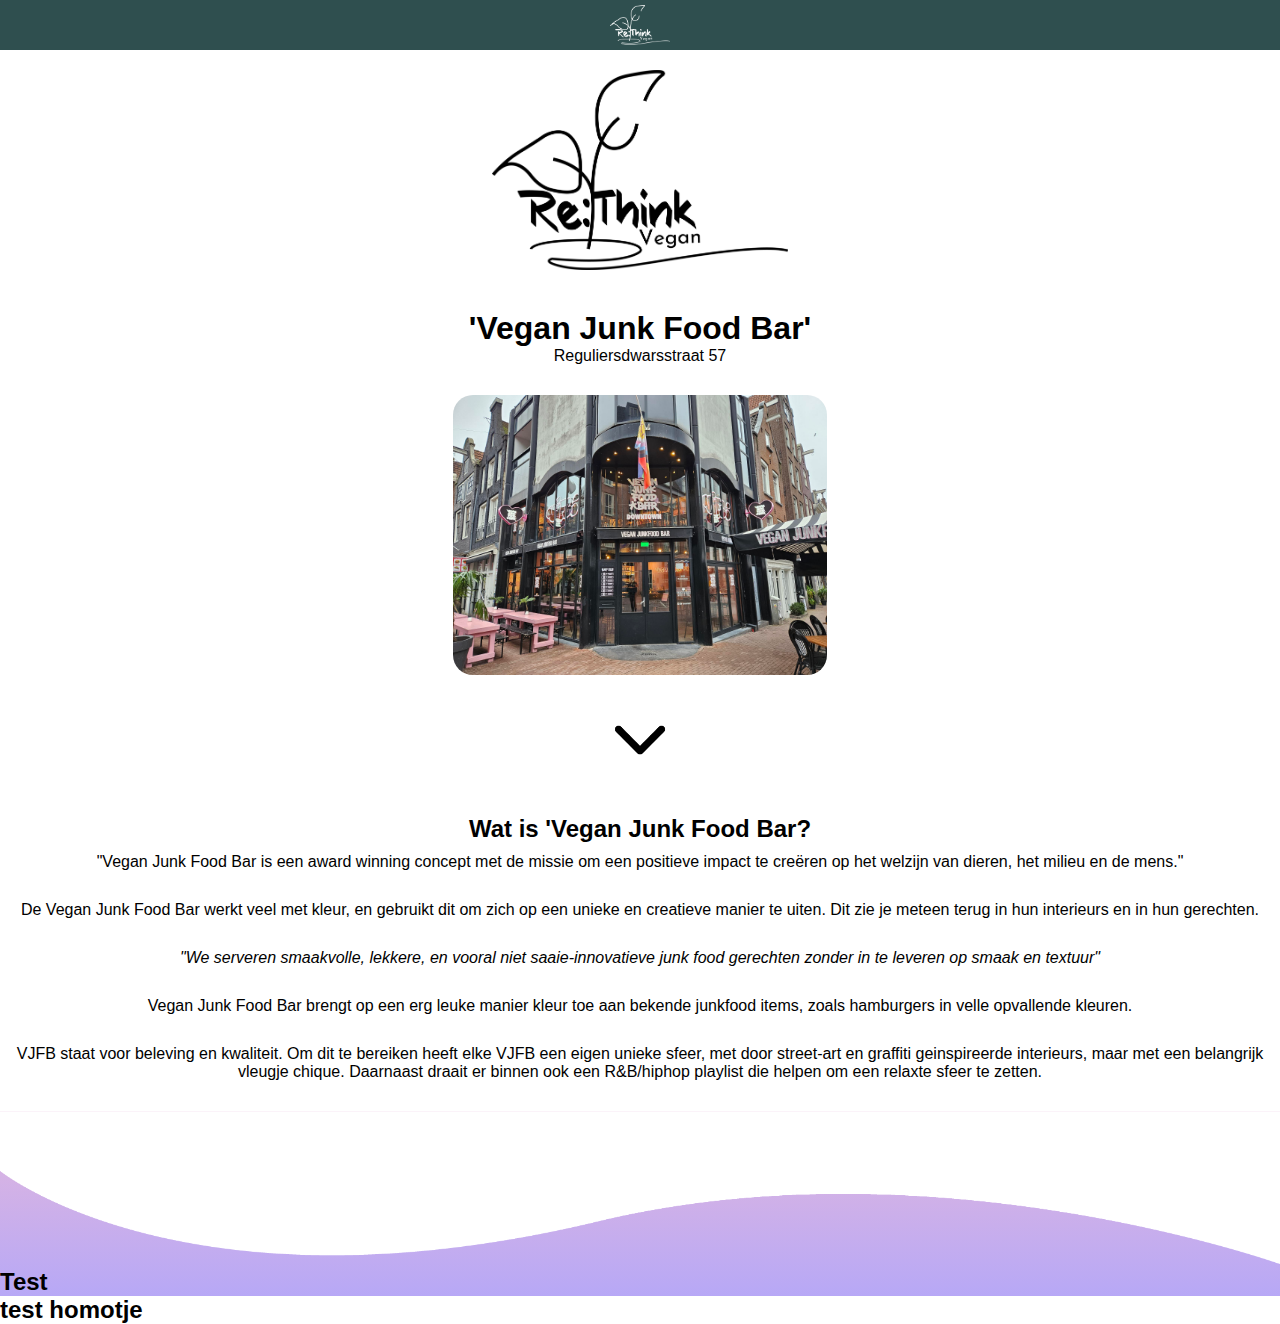
==== index.html @ 281cae29 "Initial commit" ====
<!DOCTYPE html>
<html lang="en">
<head>
    <meta charset="UTF-8">
    <meta name="viewport" content="width=device-width, initial-scale=1.0">
    <title>Home</title>
    <link rel="stylesheet" href="style.css">
</head>
<body>
    <header>
        <!--Afbeeldingen-->
        <figure class="topbar">
            <img src="images/logowit.png" class=topbarlogo alt="logo bovenste balk">
        </figure>
        <figure class="headerbar">
            <img src="images/rethinklogo.png" class="mainlogo" alt="logo rethink vegan">
        </figure>
        <h1>'Vegan Junk Food Bar'</h1>
        <p>Reguliersdwarsstraat 57</p>
        <figure class="shopfrontdiv">
            <img src="images/shopfront.png" class="shopfront" alt="plaatje voorkant winkel">
        </figure>
        <figure class="shopfrontdiv">
            <img src="images/pijlomlaag.png" class="pijlomlaag" alt="pijl omlaag">
        </figure>
        <!--Text-->
        <article class="beschrijving">
            <h2>Wat is 'Vegan Junk Food Bar?</h2>
            <p>"Vegan Junk Food Bar is een award winning concept met de missie om een ​positieve impact te creëren op het welzijn van dieren, het milieu en de mens."
            </p>
            <p>De Vegan Junk Food Bar werkt veel met kleur, en gebruikt dit om zich op een unieke en creatieve manier te uiten.
                Dit zie je meteen terug in hun interieurs en in hun gerechten.</p>
            <p class="italic">"We serveren smaakvolle, lekkere, en vooral niet saaie-innovatieve junk food gerechten zonder in te leveren op smaak en textuur"
            </p>
            <p>Vegan Junk Food Bar brengt op een erg leuke manier kleur toe aan bekende junkfood items, zoals hamburgers in velle opvallende kleuren.
            </p>
            <p>VJFB staat voor beleving en kwaliteit. Om dit te bereiken heeft elke VJFB een eigen unieke sfeer,
                 met door street-art en graffiti geinspireerde interieurs, maar met een belangrijk vleugje chique.
                  Daarnaast draait er binnen ook een R&B/hiphop playlist die helpen om een relaxte sfeer te zetten.
            </p>
        </article>
    </header>
    <!--Einde Header / Begin Main-->
    <main>
        <figure>
            <img src="images/lijndivgoed.png" class="lijndiv" alt="divider lijn">
        </figure>
        <h2>Test</h2>
    </main>
    <!--Einde Main / Begin Footer-->
    <footer>
        <h2>test homotje</h2>
    </footer>
    
</body>
</html>
---- style.css ----
* {
    margin: 0;
    padding: 0;
    box-sizing: border-box;
}

body {
    font-family: sans-serif;
}

h1 {
    text-align: center;
    margin: 20px 0px 0px;
}
header p {
    text-align: center;
    margin-bottom: 30px;
}
header {
    background-color: rgb(255, 255, 255);
}

main {
    background-image: linear-gradient(#e5b8dc,#b7a8f6);
    background-repeat: no-repeat;
}

.topbar {
    display: flex;
    justify-content: center;
    background-color: darkslategray;
}
.topbarlogo {
    height: 50px;
    padding: 5px;
    width: auto;
}

.headerbar {
    display: flex;
    justify-content: center;
    padding: 20px;
}
.mainlogo {
    height: 200px;
    width: auto;
}

.shopfront {
    height: 280px;
    width: auto;
    margin-bottom: 20px;
    border-radius: 20px;
}
.shopfrontdiv {
    display: flex;
    justify-content: center;
}

.pijlomlaag {
    height: 50px;
    width: auto;
    margin: 20px 0px 40px;
}

.lijndiv {
    max-width: 100%;
}

.beschrijving {
    text-align: center;
    margin: 0px 1em;
}

.beschrijving h2 {
    margin: 10px;
}
.italic {
    font-style: italic;
}
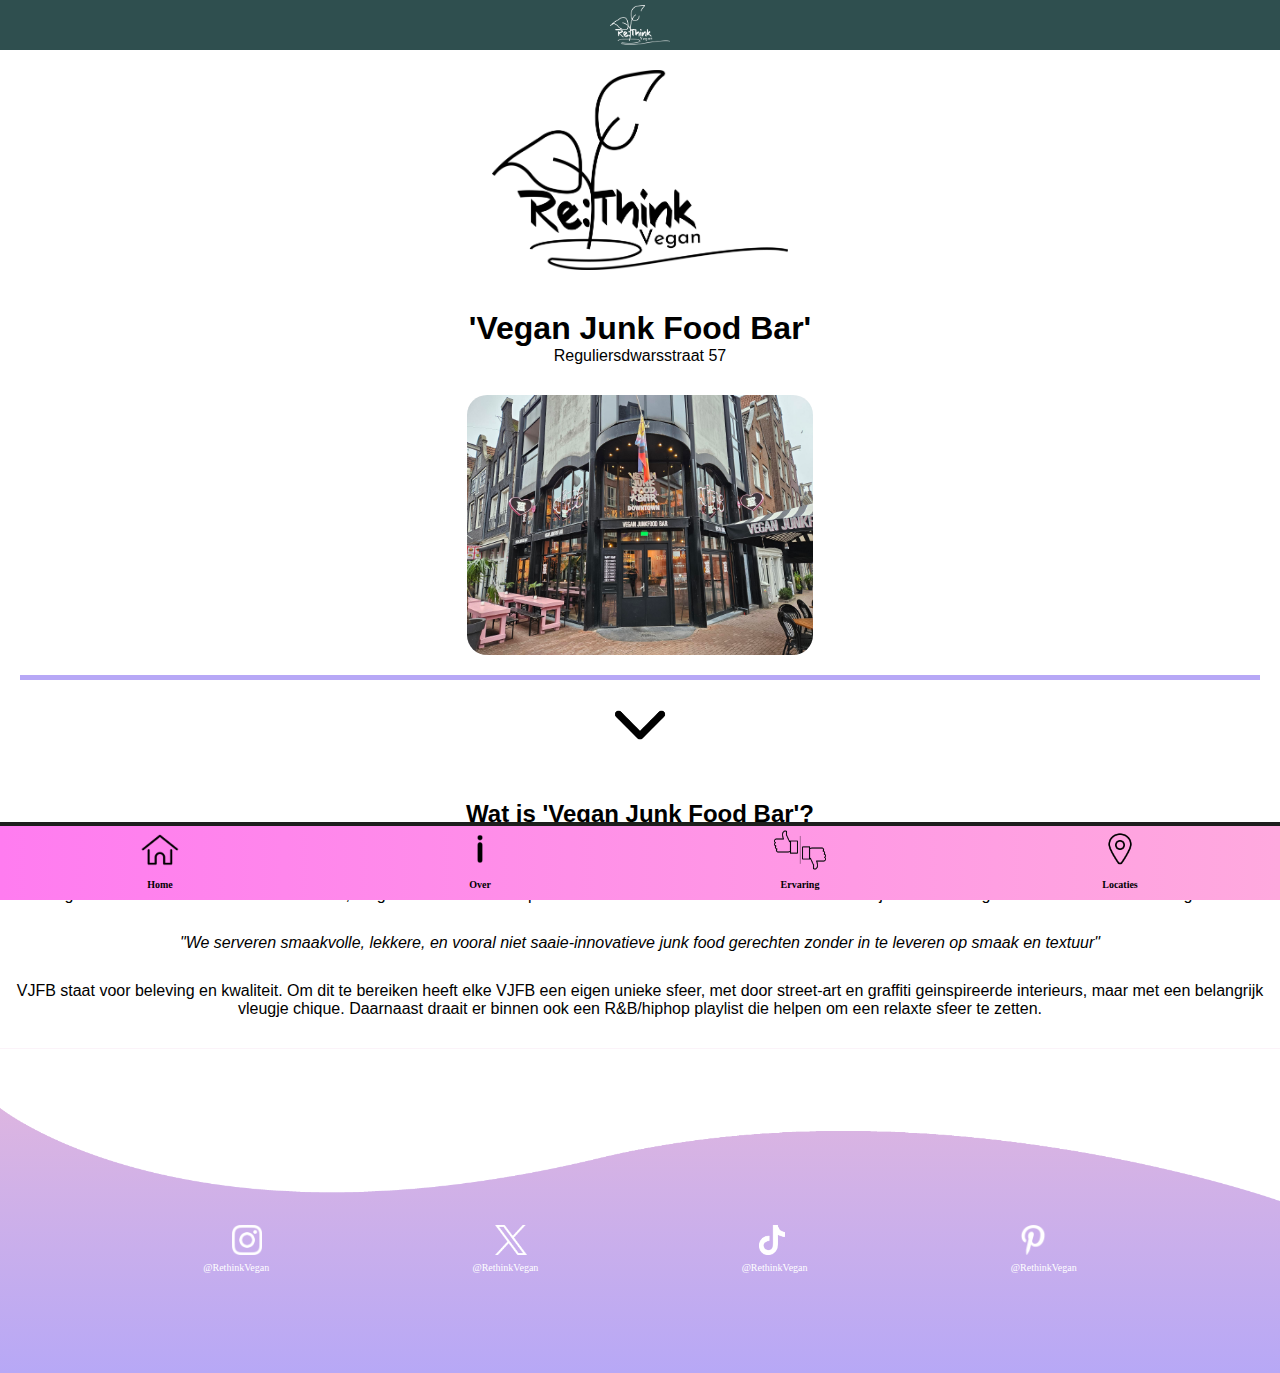
==== commit 8829dc5d: "update" ====
--- a/index.html
+++ b/index.html
@@ -20,19 +20,17 @@
         <figure class="shopfrontdiv">
             <img src="images/shopfront.png" class="shopfront" alt="plaatje voorkant winkel">
         </figure>
-        <figure class="shopfrontdiv">
+        <figure class="pijlomlaagdiv">
             <img src="images/pijlomlaag.png" class="pijlomlaag" alt="pijl omlaag">
         </figure>
         <!--Text-->
         <article class="beschrijving">
-            <h2>Wat is 'Vegan Junk Food Bar?</h2>
+            <h2>Wat is 'Vegan Junk Food Bar'?</h2>
             <p>"Vegan Junk Food Bar is een award winning concept met de missie om een ​positieve impact te creëren op het welzijn van dieren, het milieu en de mens."
             </p>
             <p>De Vegan Junk Food Bar werkt veel met kleur, en gebruikt dit om zich op een unieke en creatieve manier te uiten.
                 Dit zie je meteen terug in hun interieurs en in hun gerechten.</p>
             <p class="italic">"We serveren smaakvolle, lekkere, en vooral niet saaie-innovatieve junk food gerechten zonder in te leveren op smaak en textuur"
-            </p>
-            <p>Vegan Junk Food Bar brengt op een erg leuke manier kleur toe aan bekende junkfood items, zoals hamburgers in velle opvallende kleuren.
             </p>
             <p>VJFB staat voor beleving en kwaliteit. Om dit te bereiken heeft elke VJFB een eigen unieke sfeer,
                  met door street-art en graffiti geinspireerde interieurs, maar met een belangrijk vleugje chique.
@@ -45,11 +43,42 @@
         <figure>
             <img src="images/lijndivgoed.png" class="lijndiv" alt="divider lijn">
         </figure>
-        <h2>Test</h2>
+        <figure class="socialmedia">
+            <img src="images/insta.png" class="mediaicon" alt="instagram logo">
+            <img src="images/xlogo.png" class="mediaicon" alt="x of twitter logo">
+            <img src="images/tiktok.png" class="mediaicon" alt="tiktok logo">
+            <img src="images/pinterest.png" class="mediaicon" alt="pinterest logo">
+        </figure>
+        <div class="medialinks">
+            <p>@RethinkVegan</p>
+            <p>@RethinkVegan</p>
+            <p>@RethinkVegan</p>
+            <p>@RethinkVegan</p>
+        </div>
     </main>
     <!--Einde Main / Begin Footer-->
     <footer>
-        <h2>test homotje</h2>
+        <!--Navigatie-->
+        <nav>
+            <ul>
+                <li>
+                    <a href="index.html"><img src="images/home.png" class="navicons" alt="home"></a>
+                    <p>Home</p>
+                </li>
+                <li>
+                    <a href="over.html"><img src="images/iconi.png" class="navicons" alt="over"></a>
+                    <p>Over</p>
+                </li>
+                <li>
+                    <a href="ervaring.html"><img src="images/meningicon.png" class="navicons" alt="ervaring"></a>
+                    <p>Ervaring</p>
+                </li>
+                <li>
+                    <a href="locaties.html"><img src="images/pinpoint.png" class="navicons" alt="locaties"></a>
+                    <p>Locaties</p>
+                </li>
+            </ul>
+        </nav>
     </footer>
     
 </body>
--- a/style.css
+++ b/style.css
@@ -4,9 +4,45 @@
     box-sizing: border-box;
 }
 
+.italic {
+    font-style: italic;
+}
+
 body {
     font-family: sans-serif;
 }
+
+/*Navigatie*/
+nav {
+    position: fixed;
+    bottom: 0;
+    left: 0;
+    width: 100%;
+}
+ul {
+    list-style-type: none;
+    display: flex;
+    justify-content: space-evenly;
+    background-image: linear-gradient(to right, rgb(255, 124, 240),rgb(255, 169, 222));
+    border-top: solid rgb(30, 30, 30) 4px;
+}
+nav li {
+    width: 100%;
+    text-align: center;
+    padding-top: 4px;
+}
+nav li img {
+    height: 40px;
+    width: auto;
+}
+nav li p {
+    color: rgb(0, 0, 0);
+    font-size: 10px;
+    margin: 5px 0px 10px;
+    font-family: 'Lucida Sans';
+    font-weight: bold;
+}
+/*Einde Navigatie*/
 
 h1 {
     text-align: center;
@@ -47,7 +83,7 @@
 }
 
 .shopfront {
-    height: 280px;
+    height: 260px;
     width: auto;
     margin-bottom: 20px;
     border-radius: 20px;
@@ -55,12 +91,18 @@
 .shopfrontdiv {
     display: flex;
     justify-content: center;
+    border-bottom: solid #b7a8f6 5px;
+    margin: 0px 20px;
 }
 
 .pijlomlaag {
     height: 50px;
     width: auto;
     margin: 20px 0px 40px;
+}
+.pijlomlaagdiv {
+    display: flex;
+    justify-content: center;
 }
 
 .lijndiv {
@@ -75,6 +117,23 @@
 .beschrijving h2 {
     margin: 10px;
 }
-.italic {
-    font-style: italic;
+
+.socialmedia {
+    display: flex;
+    justify-content: space-evenly;
+    margin: 20px 0px 7px;
+}
+.mediaicon {
+    height: 30px;
+    width: auto;
+}
+.medialinks {
+    display: flex;
+    justify-content: space-evenly;
+}
+.medialinks p {
+    font-size: 10px;
+    color: white;
+    font-family: 'Lucida Sans';
+    margin-bottom: 100px;
 }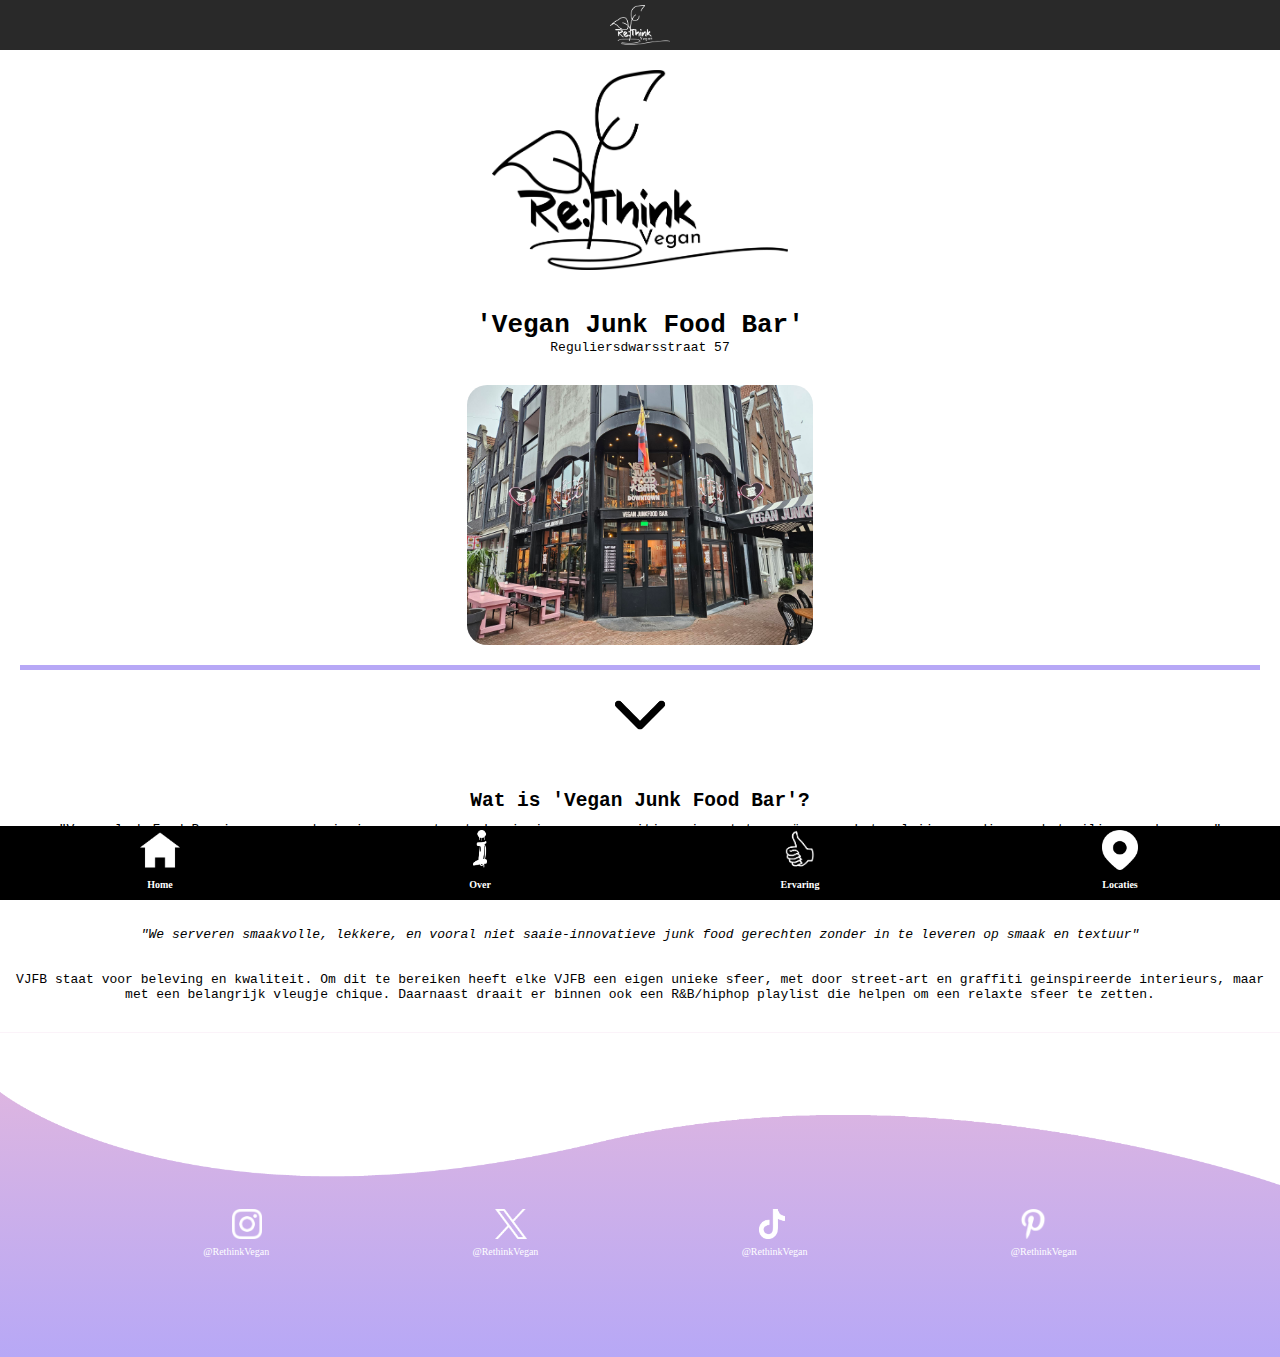
==== commit 3cd0ce36: "f" ====
--- a/index.html
+++ b/index.html
@@ -62,19 +62,19 @@
         <nav>
             <ul>
                 <li>
-                    <a href="index.html"><img src="images/home.png" class="navicons" alt="home"></a>
+                    <a href="index.html"><img src="images/homewhite.png" class="navicons" alt="home"></a>
                     <p>Home</p>
                 </li>
                 <li>
-                    <a href="over.html"><img src="images/iconi.png" class="navicons" alt="over"></a>
+                    <a href="over.html"><img src="images/igraffiti.png" class="navicons" alt="over"></a>
                     <p>Over</p>
                 </li>
                 <li>
-                    <a href="ervaring.html"><img src="images/meningicon.png" class="navicons" alt="ervaring"></a>
+                    <a href="ervaring.html"><img src="images/thumbsupwhite.png" class="navicons" alt="ervaring"></a>
                     <p>Ervaring</p>
                 </li>
                 <li>
-                    <a href="locaties.html"><img src="images/pinpoint.png" class="navicons" alt="locaties"></a>
+                    <a href="locaties.html"><img src="images/location.png" class="navicons" alt="locaties"></a>
                     <p>Locaties</p>
                 </li>
             </ul>
--- a/style.css
+++ b/style.css
@@ -9,7 +9,7 @@
 }
 
 body {
-    font-family: sans-serif;
+    font-family: monospace;
 }
 
 /*Navigatie*/
@@ -23,8 +23,8 @@
     list-style-type: none;
     display: flex;
     justify-content: space-evenly;
-    background-image: linear-gradient(to right, rgb(255, 124, 240),rgb(255, 169, 222));
-    border-top: solid rgb(30, 30, 30) 4px;
+    background-color: rgb(0, 0, 0);
+    /*border-top: solid rgb(94, 94, 94) 4px;*/
 }
 nav li {
     width: 100%;
@@ -36,7 +36,7 @@
     width: auto;
 }
 nav li p {
-    color: rgb(0, 0, 0);
+    color: rgb(255, 255, 255);
     font-size: 10px;
     margin: 5px 0px 10px;
     font-family: 'Lucida Sans';
@@ -64,7 +64,7 @@
 .topbar {
     display: flex;
     justify-content: center;
-    background-color: darkslategray;
+    background-color: rgb(41, 41, 41);
 }
 .topbarlogo {
     height: 50px;
@@ -136,4 +136,44 @@
     color: white;
     font-family: 'Lucida Sans';
     margin-bottom: 100px;
+}
+
+/*Pagina 2*/
+.h2over {
+    text-align: center;
+    margin-top: 20px;
+    color: white;
+    text-shadow: black 1px 1px 1px;
+}
+.duurzaamdiv {
+    display: flex;
+    justify-content: center;
+}
+.duurzaam {
+    height: 150px;
+    margin: 20px 20px;
+    width: auto;
+    border-radius: 10px;
+}
+.p2over p {
+    text-align: center;
+    margin: 0px 50px;
+    color: white;
+}
+
+.h3verpakking {
+    text-align: center;
+    margin-top: 20px;
+    font-size: 20px;
+    color: white;
+    text-shadow: black 1px 1px 1px;
+}
+
+.verpakking p {
+    text-align: center;
+    margin: 20px 50px;
+    color: white;
+}
+.verpakking {
+    padding-bottom: 5em;
 }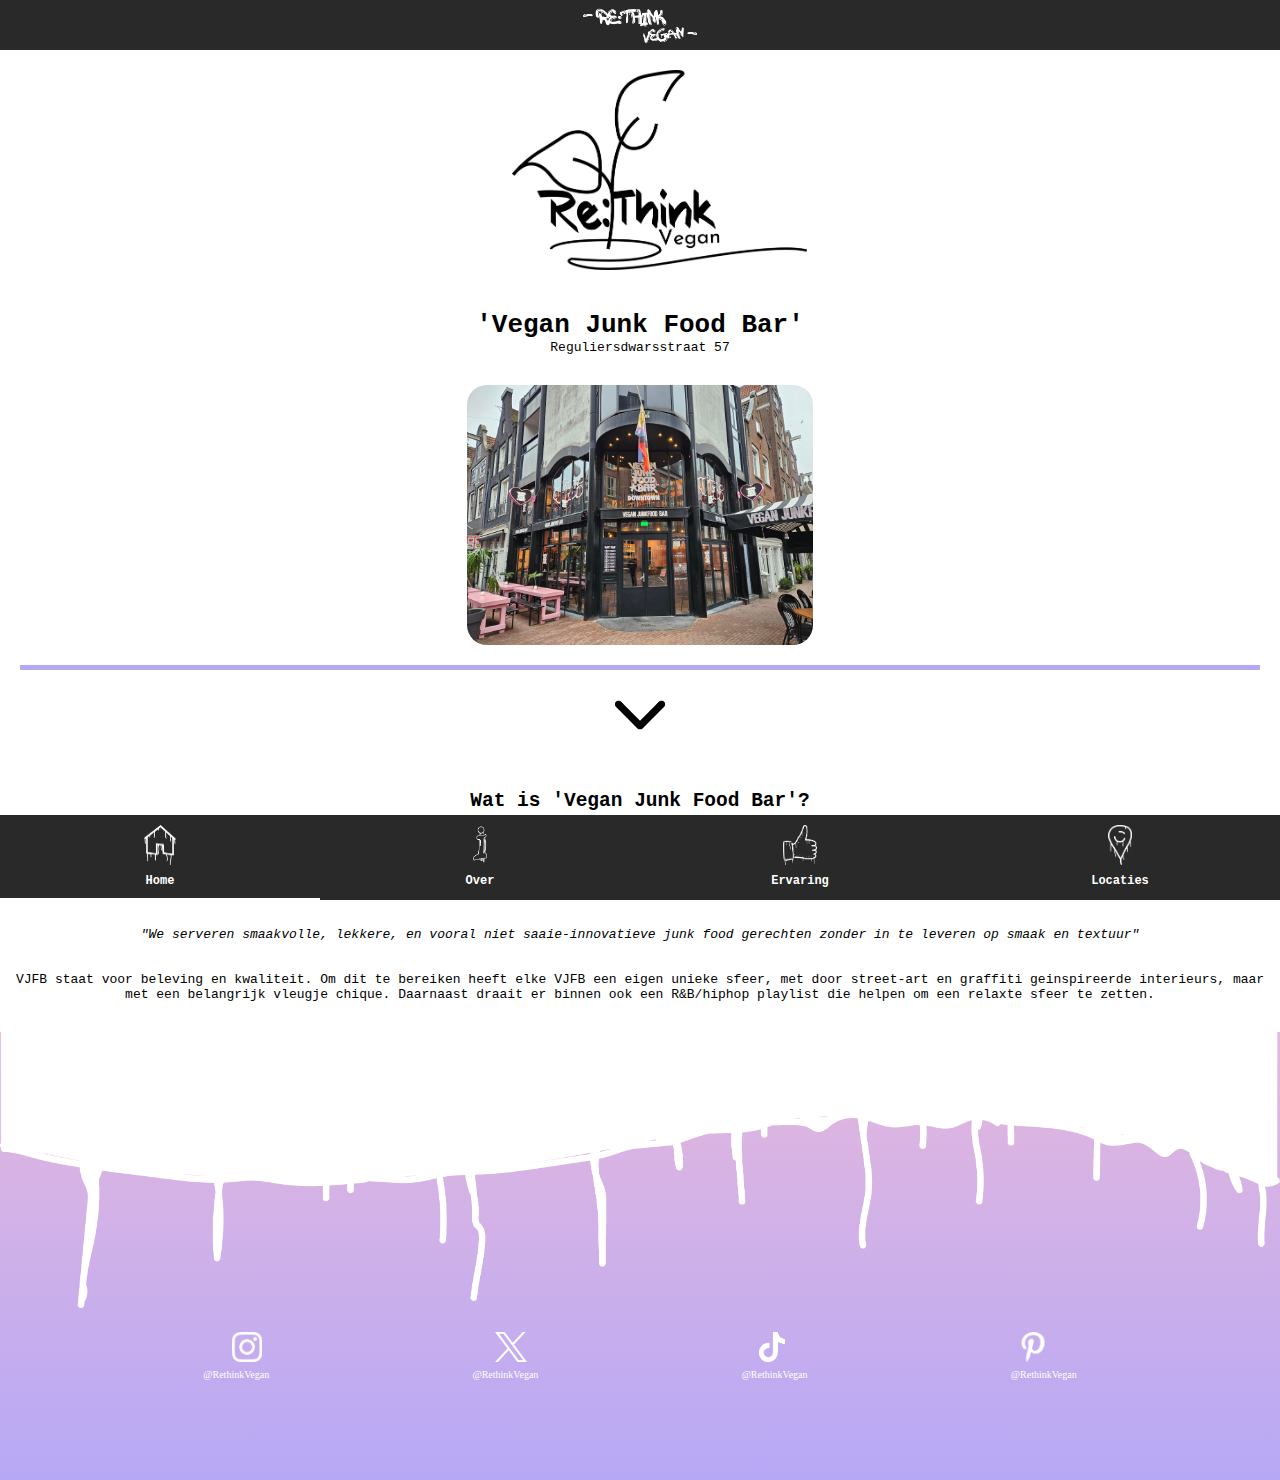
==== commit a19762d5: "ya" ====
--- a/index.html
+++ b/index.html
@@ -10,7 +10,7 @@
     <header>
         <!--Afbeeldingen-->
         <figure class="topbar">
-            <img src="images/logowit.png" class=topbarlogo alt="logo bovenste balk">
+            <img src="images/rethinktext.png" class=topbarlogo alt="logo bovenste balk">
         </figure>
         <figure class="headerbar">
             <img src="images/rethinklogo.png" class="mainlogo" alt="logo rethink vegan">
@@ -41,7 +41,7 @@
     <!--Einde Header / Begin Main-->
     <main>
         <figure>
-            <img src="images/lijndivgoed.png" class="lijndiv" alt="divider lijn">
+            <img src="images/werktdeze.png" class="lijndiv" alt="divider lijn">
         </figure>
         <figure class="socialmedia">
             <img src="images/insta.png" class="mediaicon" alt="instagram logo">
@@ -61,20 +61,20 @@
         <!--Navigatie-->
         <nav>
             <ul>
-                <li>
-                    <a href="index.html"><img src="images/homewhite.png" class="navicons" alt="home"></a>
+                <li class="current">
+                    <a href="index.html"><img src="images/homeicon.png" class="navicons" alt="home"></a>
                     <p>Home</p>
                 </li>
                 <li>
-                    <a href="over.html"><img src="images/igraffiti.png" class="navicons" alt="over"></a>
+                    <a href="over.html"><img src="images/test.png" class="navicons" alt="over"></a>
                     <p>Over</p>
                 </li>
                 <li>
-                    <a href="ervaring.html"><img src="images/thumbsupwhite.png" class="navicons" alt="ervaring"></a>
+                    <a href="ervaring.html"><img src="images/thumbsupgoed.png" class="navicons" alt="ervaring"></a>
                     <p>Ervaring</p>
                 </li>
                 <li>
-                    <a href="locaties.html"><img src="images/location.png" class="navicons" alt="locaties"></a>
+                    <a href="locaties.html"><img src="images/locatiewit2.png" class="navicons" alt="locaties"></a>
                     <p>Locaties</p>
                 </li>
             </ul>
--- a/style.css
+++ b/style.css
@@ -13,23 +13,24 @@
 }
 
 /*Navigatie*/
+
 nav {
     position: fixed;
     bottom: 0;
     left: 0;
     width: 100%;
 }
-ul {
+nav ul {
     list-style-type: none;
     display: flex;
     justify-content: space-evenly;
-    background-color: rgb(0, 0, 0);
+    background-color: rgb(41, 41, 41);
     /*border-top: solid rgb(94, 94, 94) 4px;*/
 }
 nav li {
     width: 100%;
     text-align: center;
-    padding-top: 4px;
+    padding: 10px 10px 0px;
 }
 nav li img {
     height: 40px;
@@ -37,10 +38,14 @@
 }
 nav li p {
     color: rgb(255, 255, 255);
-    font-size: 10px;
+    font-size: 12px;
     margin: 5px 0px 10px;
-    font-family: 'Lucida Sans';
+    font-family: monospace;
     font-weight: bold;
+}
+
+.current {
+    border-bottom: solid white 2px;
 }
 /*Einde Navigatie*/
 
@@ -60,7 +65,10 @@
     background-image: linear-gradient(#e5b8dc,#b7a8f6);
     background-repeat: no-repeat;
 }
-
+.pagina4 {
+    background-image: linear-gradient(#e5b8dc,#edc9af);
+    background-repeat: no-repeat;
+}
 .topbar {
     display: flex;
     justify-content: center;
@@ -80,8 +88,14 @@
 .mainlogo {
     height: 200px;
     width: auto;
-}
-
+    padding-left: 3em;
+}
+.overlogo {
+    height: 120px;
+    width: auto;
+    margin: 20px 0px -10px;
+    padding: 5px 10px 0px;
+}
 .shopfront {
     height: 260px;
     width: auto;
@@ -139,9 +153,10 @@
 }
 
 /*Pagina 2*/
+
 .h2over {
     text-align: center;
-    margin-top: 20px;
+    margin: 20px 0px 20px;
     color: white;
     text-shadow: black 1px 1px 1px;
 }
@@ -158,7 +173,7 @@
 .p2over p {
     text-align: center;
     margin: 0px 50px;
-    color: white;
+    /*color: white;*/
 }
 
 .h3verpakking {
@@ -172,8 +187,82 @@
 .verpakking p {
     text-align: center;
     margin: 20px 50px;
-    color: white;
+    /*color: white;*/
 }
 .verpakking {
+    padding-bottom: 3em;
+}
+
+/*Pagina 3*/
+
+.h2ervaring {
+    text-align: center;
+    margin: 18px 0px 5px;
+    font-size: 18px;
+    color: white;
+    text-shadow: black 1px 1px 1px;
+}
+
+.locatie {
+    display: flex;
+    padding: 20px;
+}
+.locatie img {
+    height: 140px;
+    width: auto;
+    border-radius: 10px;
+}
+.locatie p {
+    margin-right: 10px;
+}
+.burger, .kip {
+    margin: 30px 0px;
+}
+.burger p, .kip p {
+    margin: 20px 10px;
+}
+.burger img {
+    height: 140px;
+    width: auto;
+    border-radius: 10px;
+    float: left;
+    margin: 10px 10px;
+}
+
+.kip img {
+    height: 140px;
+    width: auto;
+    float: right;
+    border-radius: 10px;
+    margin: 10px 10px;
+}
+.mening {
+    text-align: center;
+    margin: 10px 20px 40px;
+    padding-bottom: 40px;
+}
+
+/*Pagina 4*/
+.adam {
+    display: flex;
+    justify-content: center;
+}
+.adam img{
+    height: 200px;
+    width: auto;
+    margin: 20px 20px;
+    border-radius: 20px;
+}
+.amsterdam {
+    text-align: center;
+    margin: 10px 10px;
+}
+
+.amsterdam ul {
+    list-style-type: none;
+}
+.overig {
+    text-align: center;
+    margin: 10px 10px 5em;
     padding-bottom: 5em;
-}+}
